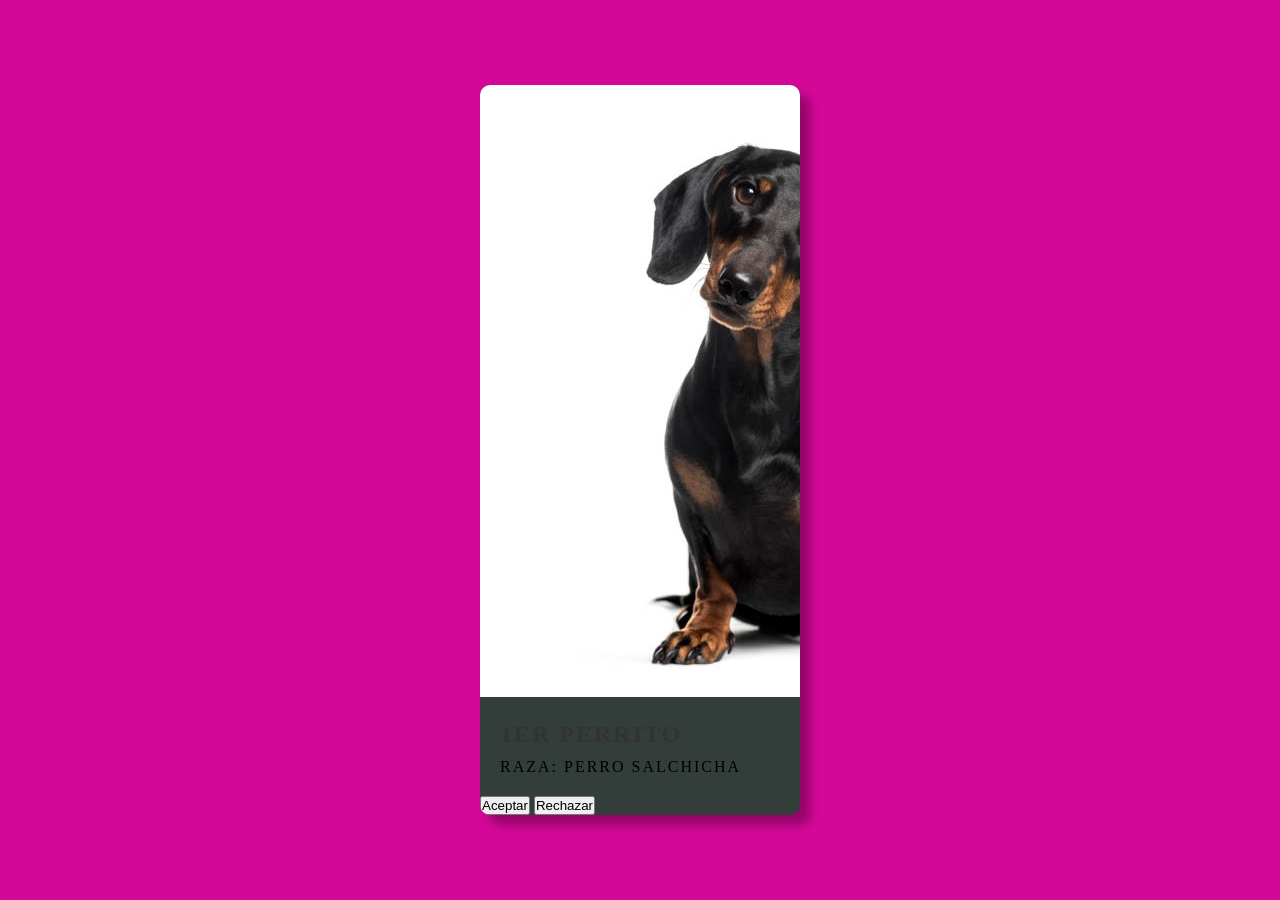
==== cards.html @ 2e9e7fb1 "tarea" ====
<!DOCTYPE html>
<html lang="es">
<head>
    <meta charset="UTF-8">
    <meta name="viewport" content="width=device-width, initial-scale=1.0">
    <link rel="stylesheet" href="style.css">
    <link rel="shortcut icon" href="assets/images/perro.ico" type="image/x-icon">
    <title>Tarea Waz</title>
</head>
<body>
    <div class="card">
        <img src="assets/images/istockphoto-1864454893-612x612.jpg" class="card-image">
        <div class="card_content">
            <h1 class="card_content_title">1er perrito</h1>
            <p class="card_content-descripcion">raza: perro salchicha</p>

    </div>
    <div class="card_action">
        <button class="card_action_button primary_button">Aceptar</button>
        <button class="card_action_button secondary_button">Rechazar</button>
    </div>
    
    <!--
    

    <div class="card_action">
        <button class="card_action_button primary_button">Aceptar</button>
        <button class="card_action_button secondary_button">Rechazar</button>
    </div>
    <div class="card2">
        <img src="assets/images/image.png" class="card-image">
        <div class="card2_content">
            <h1 class="card_content_title">2er perrito</h1>
            <p class="card_content-descripcion">raza: perro </p>

    </div>
    -->

</body>
</html>
---- style.css ----
:root{
    --color-primario:#1a1a1a;
    --color-secuandario:#efefef;
    --color-fondo:rgb(255, 216, 222);
    --color-acento:#d841cb;
    --color--texto:#1a1a1a;
    --transicion:all 0.3s ease;
}
*{
    margin: 0;
    padding: 0;
    box-sizing: border-box;

}

body{
    font-family: 'Times New Roman', Times, serif;
    background-color: rgb(169, 248, 248);
    display: flex;
    justify-content: center;
    align-items: center;
    height: 100vh;
    margin: 0;

}
.card {
    width: 320px;
    background-color: rgb(51, 61, 58);
    border-radius: 10px;
    box-shadow: 10px 10px 10px rgba(0,0,0,0.3);
    overflow: hidden;
    transition: transform 0.3s ease-in-out;


}
.card:hover{
    transform: translateY(-30px);

}

.card_image{
    width: 10%;
    height: auto;
    display: ruby-base;
    
    
}
.card_content{
    padding: 20px;
    letter-spacing: 2px;
    text-transform: uppercase;
}

.card_content_title{
    margin: 0 0 10px 0;
    font-size: 1.5rem;
    color:#333; 
}
.card_content_description {
    font-size: 1rem;
    color: #666;
    line-height: 16px;
    margin: 0 0 15px 0;

}
.card_actions{
    padding: 0 20px 20px ;
    display: flex;
    justify-content: center;
    gap: 30px;
}
.card_actions_button {
    flex-grow: 1;
    padding: 10px;
    border: none;
    border-radius: 15px;
    cursor: pointer;
    font-size: 1rem;
    transition: background-color 0.3s ease;

}
.card_button--primary{
    background-color: var(--color-acento);
    color: azure;

}
.card_button--primary:hover{

    background-color: #df0101;
}

.card_button--secondary{
    background-color: var(--color-acento);
    color: azure;

}
.card_button--secondary:hover{

    background-color: var(--color-acento);
}

@media screen and (max-width:1920px) {
    body{
        background-color: rgb(245, 161, 161);
    }
    
}
@media screen and (max-width: 1280px) {
    body{
        background-color: rgb(212, 8, 151);
    }
    
}
@media screen and (max-width: 800px) {
    body{
        background-color: rgb(137, 131, 168);
    }
    
}
@media screen and (max-width: 400px) {
    body{
        background-color: rgb(144, 214, 123);
    }
    
}
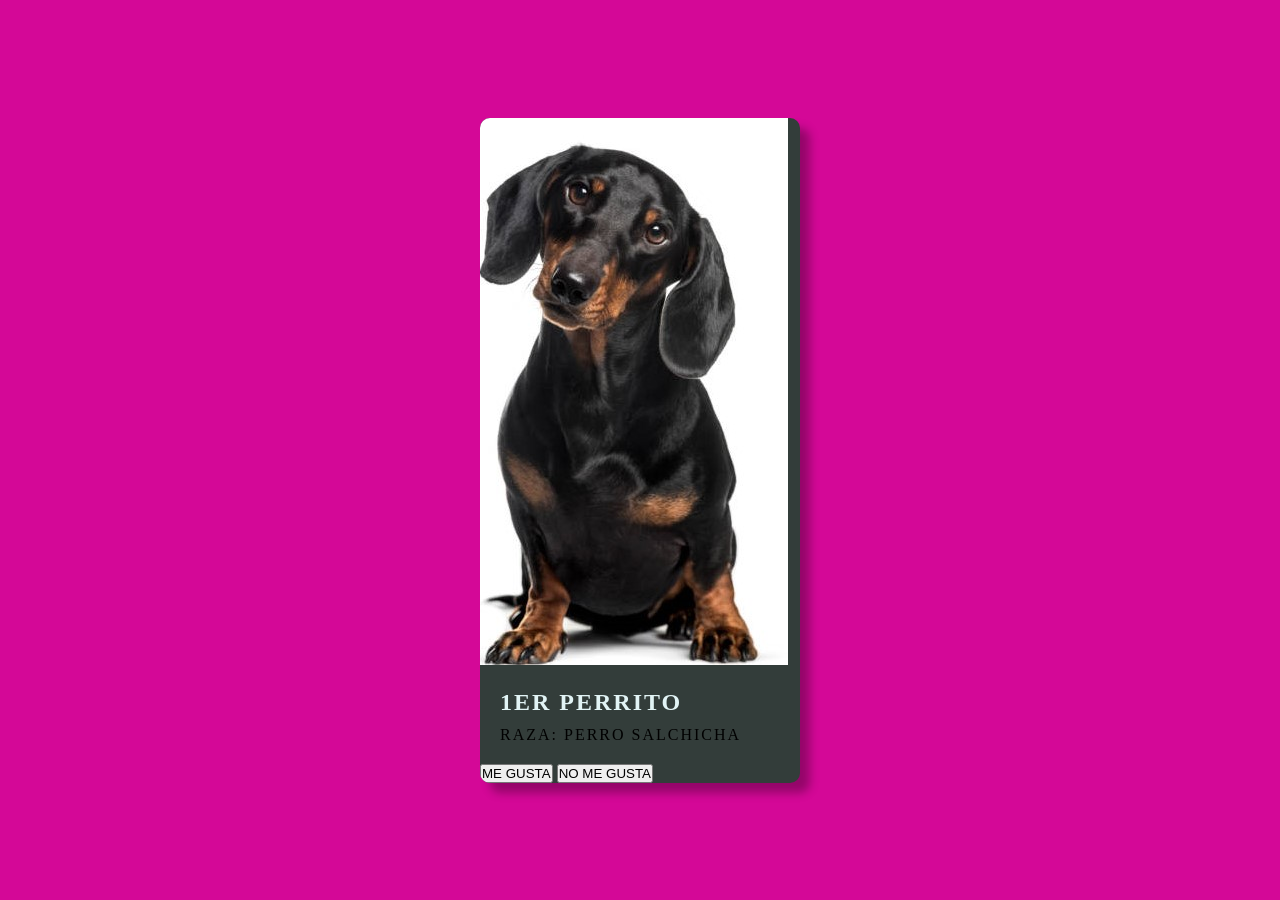
==== commit 4986c341: "tarea" ====
--- a/cards.html
+++ b/cards.html
@@ -16,8 +16,8 @@
 
     </div>
     <div class="card_action">
-        <button class="card_action_button primary_button">Aceptar</button>
-        <button class="card_action_button secondary_button">Rechazar</button>
+        <button class="card_action_button primary_button">ME GUSTA</button>
+        <button class="card_action_button secondary_button">NO ME GUSTA</button>
     </div>
     
     <!--
--- a/style.css
+++ b/style.css
@@ -41,10 +41,12 @@
 .card_image{
     width: 10%;
     height: auto;
-    display: ruby-base;
+    display: block;
+    margin: 10px auto;
+}
     
     
-}
+
 .card_content{
     padding: 20px;
     letter-spacing: 2px;
@@ -54,11 +56,11 @@
 .card_content_title{
     margin: 0 0 10px 0;
     font-size: 1.5rem;
-    color:#333; 
+    color:#e2f4f5; 
 }
 .card_content_description {
     font-size: 1rem;
-    color: #666;
+    color: #ffe3e3;
     line-height: 16px;
     margin: 0 0 15px 0;
 
